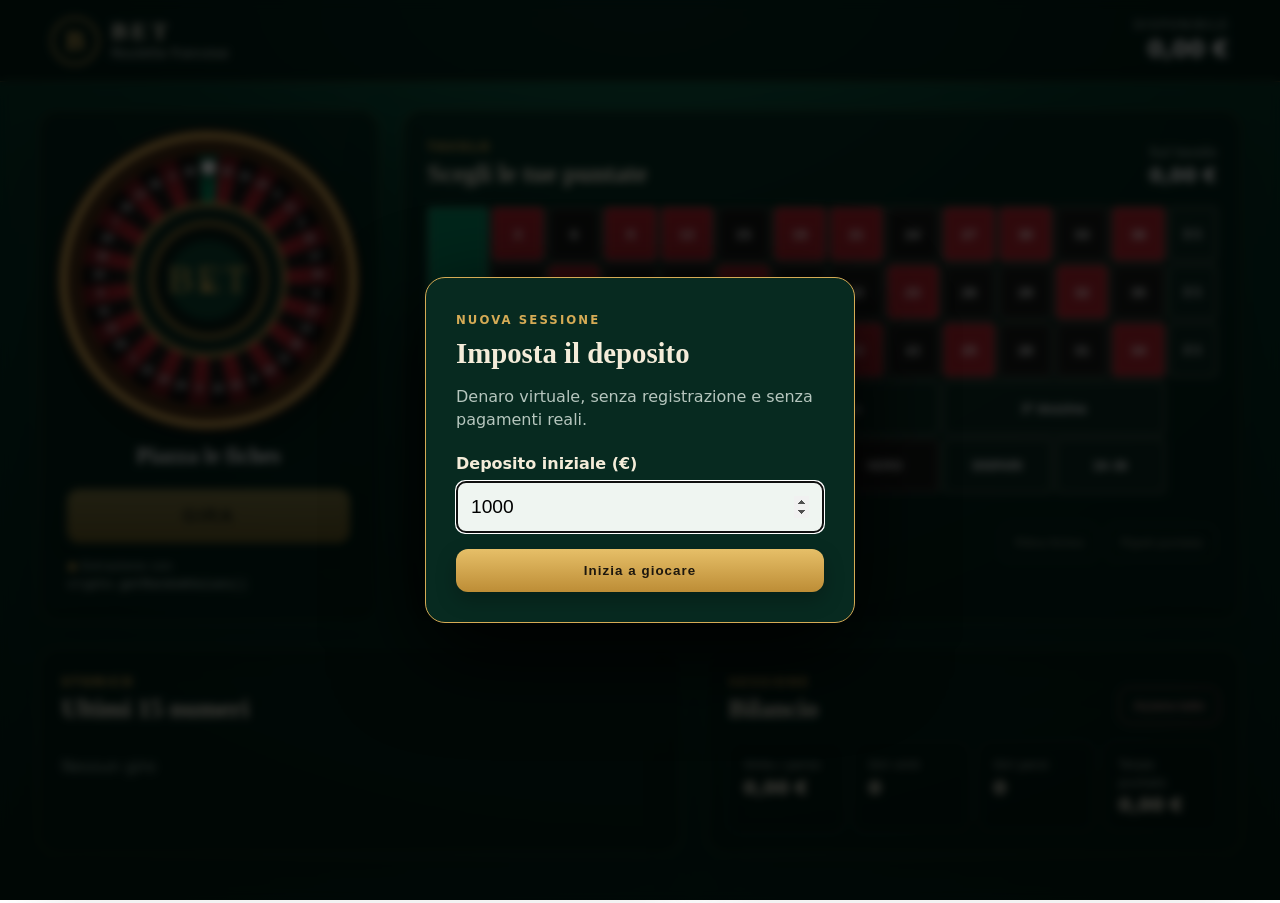
==== index.html @ 86225db4 "Load new uncached table stylesheet" ====
<!doctype html>
<html lang="it">
<head>
  <meta charset="utf-8">
  <meta http-equiv="Cache-Control" content="no-cache, no-store, must-revalidate">
  <meta http-equiv="Pragma" content="no-cache">
  <meta http-equiv="Expires" content="0">
  <meta name="viewport" content="width=device-width,initial-scale=1">
  <meta name="description" content="BET — simulatore gratuito di roulette francese con generatore casuale crittograficamente sicuro.">
  <title>BET — Roulette francese</title>
  <link rel="stylesheet" href="bet-v5.css">
</head>
<body>
  <header class="topbar">
    <div class="brand"><span class="brand-mark">B</span><div><strong>BET</strong><small>Roulette francese</small></div></div>
    <div class="balance-card"><span>Disponibile</span><strong id="balance">€ 0,00</strong></div>
  </header>

  <main>
    <section class="game-grid">
      <div class="wheel-panel panel">
        <div class="wheel-wrap">
          <div class="wheel" id="wheel" aria-label="Ruota della roulette">
            <div class="wheel-numbers" id="wheelNumbers" aria-hidden="true"></div>
            <div class="wheel-label" id="wheelLabel"><span>BET</span><strong>•</strong></div>
            <div class="ball-track" id="ballTrack"><div class="ball" id="ball"></div></div>
          </div>
        </div>
        <div class="result" id="result" aria-live="polite">Piazza le fiches</div>
        <button class="spin primary" id="spin">GIRA</button>
        <p class="rng-note"><span class="lock">◆</span> Estrazione con <code>crypto.getRandomValues()</code></p>
      </div>

      <div class="table-panel panel">
        <div class="section-head"><div><span class="eyebrow">TAVOLO</span><h1>Scegli le tue puntate</h1></div><div class="current-bet">Sul tavolo <strong id="totalBet">€ 0,00</strong></div></div>
        <div class="roulette-table" id="table" aria-label="Tavolo delle puntate"></div>
        <div class="chip-rack" aria-label="Selezione fiches">
          <span class="rack-label">Fiches</span>
          <button class="chip chip-2 selected" draggable="true" data-value="2" aria-label="Fiche da 2 euro">2</button>
          <button class="chip chip-5" draggable="true" data-value="5" aria-label="Fiche da 5 euro">5</button>
          <button class="chip chip-10" draggable="true" data-value="10" aria-label="Fiche da 10 euro">10</button>
          <button class="chip chip-50" draggable="true" data-value="50" aria-label="Fiche da 50 euro">50</button>
          <div class="table-actions">
            <button id="clearBet">Ritira fiches</button>
            <button id="repeatBet">Ripeti puntata</button>
          </div>
        </div>
      </div>
    </section>

    <section class="lower-grid">
      <div class="panel history-panel"><div class="section-head"><div><span class="eyebrow">STORICO</span><h2>Ultimi 15 numeri</h2></div></div><div class="history" id="history"><span class="empty">Nessun giro</span></div></div>
      <div class="panel stats-panel">
        <div class="section-head"><div><span class="eyebrow">SESSIONE</span><h2>Bilancio</h2></div><button class="danger" id="reset">Azzera tutto</button></div>
        <div class="stats">
          <div><span>Vinto / perso</span><strong id="profit">€ 0,00</strong></div>
          <div><span>Giri vinti</span><strong id="wins">0</strong></div>
          <div><span>Giri persi</span><strong id="losses">0</strong></div>
          <div><span>Totale puntato</span><strong id="wagered">€ 0,00</strong></div>
        </div>
      </div>
    </section>
  </main>

  <dialog id="depositDialog">
    <form method="dialog" id="depositForm">
      <span class="eyebrow">NUOVA SESSIONE</span><h2>Imposta il deposito</h2>
      <p>Denaro virtuale, senza registrazione e senza pagamenti reali.</p>
      <label for="deposit">Deposito iniziale (€)</label>
      <input id="deposit" type="number" min="2" max="10000000" step="1" value="1000" required autofocus>
      <button class="primary" value="confirm">Inizia a giocare</button>
    </form>
  </dialog>

  <script src="app.js"></script>
</body>
</html>
---- bet-v5.css ----
:root{--felt:#063b2c;--felt2:#07513b;--gold:#d5ab55;--cream:#f4ecd9;--ink:#141713;--red:#a9232d;--black:#171a18;--line:rgba(244,236,217,.48);--panel:rgba(2,24,18,.58)}
*{box-sizing:border-box}body{margin:0;min-height:100vh;color:var(--cream);font:16px/1.4 Inter,ui-sans-serif,system-ui,-apple-system,"Segoe UI",sans-serif;background:radial-gradient(circle at 50% -20%,#147153 0,var(--felt) 40%,#021b14 100%);background-attachment:fixed}.topbar{min-height:82px;padding:14px clamp(18px,4vw,60px);display:flex;justify-content:space-between;align-items:center;border-bottom:1px solid rgba(213,171,85,.35);background:rgba(1,18,13,.7);backdrop-filter:blur(10px)}.brand{display:flex;gap:12px;align-items:center}.brand-mark{width:48px;height:48px;display:grid;place-items:center;border:2px solid var(--gold);border-radius:50%;font:700 28px Georgia,serif;color:var(--gold)}.brand strong{display:block;font:700 24px Georgia,serif;letter-spacing:.18em}.brand small{color:#bfcaC2;display:block}.balance-card{text-align:right}.balance-card span{display:block;color:#a8bdb4;font-size:.78rem;text-transform:uppercase;letter-spacing:.12em}.balance-card strong{font-size:1.45rem;color:#fff}main{max-width:1500px;margin:auto;padding:28px clamp(14px,3vw,40px) 50px}.panel{border:1px solid rgba(213,171,85,.28);border-radius:20px;background:var(--panel);box-shadow:0 22px 60px rgba(0,0,0,.25);backdrop-filter:blur(6px)}.game-grid{display:grid;grid-template-columns:minmax(290px,.75fr) minmax(640px,1.85fr);gap:24px}.wheel-panel{padding:28px;display:flex;flex-direction:column;align-items:center}.wheel-wrap{width:min(100%,390px);aspect-ratio:1;display:grid;place-items:center}.wheel{position:relative;width:100%;height:100%;border-radius:50%;border:15px solid #422b15;background:conic-gradient(from -4.86deg,#008b5d 0 9.72deg,#a9232d 9.72deg 19.44deg,#171a18 19.44deg 29.16deg,#a9232d 29.16deg 38.88deg,#171a18 38.88deg 48.6deg,#a9232d 48.6deg 58.32deg,#171a18 58.32deg 68.04deg,#a9232d 68.04deg 77.76deg,#171a18 77.76deg 87.48deg,#a9232d 87.48deg 97.2deg,#171a18 97.2deg 106.92deg,#a9232d 106.92deg 116.64deg,#171a18 116.64deg 126.36deg,#a9232d 126.36deg 136.08deg,#171a18 136.08deg 145.8deg,#a9232d 145.8deg 155.52deg,#171a18 155.52deg 165.24deg,#a9232d 165.24deg 174.96deg,#171a18 174.96deg 184.68deg,#a9232d 184.68deg 194.4deg,#171a18 194.4deg 204.12deg,#a9232d 204.12deg 213.84deg,#171a18 213.84deg 223.56deg,#a9232d 223.56deg 233.28deg,#171a18 233.28deg 243deg,#a9232d 243deg 252.72deg,#171a18 252.72deg 262.44deg,#a9232d 262.44deg 272.16deg,#171a18 272.16deg 281.88deg,#a9232d 281.88deg 291.6deg,#171a18 291.6deg 301.32deg,#a9232d 301.32deg 311.04deg,#171a18 311.04deg 320.76deg,#a9232d 320.76deg 330.48deg,#171a18 330.48deg 340.2deg,#a9232d 340.2deg 349.92deg,#171a18 349.92deg 360deg);box-shadow:0 0 0 7px var(--gold),0 0 0 12px #20180f,inset 0 0 45px #000,0 25px 35px rgba(0,0,0,.42);transition:transform 4s cubic-bezier(.1,.65,.1,1)}.wheel:after{content:"";position:absolute;inset:19%;border:5px double var(--gold);border-radius:50%;background:radial-gradient(circle,#0b412f 0 38%,#071c15 39% 52%,#a98039 53% 56%,#09291f 57%)}.wheel-label{position:absolute;z-index:2;inset:34%;display:grid;place-items:center;border-radius:50%;color:var(--gold);font-family:Georgia,serif}.wheel-label span{font-size:clamp(20px,3vw,38px);letter-spacing:.1em}.wheel-label strong{position:absolute;bottom:17%;font-size:28px}.ball{position:absolute;z-index:4;width:15px;height:15px;border-radius:50%;background:#fff;box-shadow:0 2px 6px #000;left:calc(50% - 7px);top:3%;transform-origin:7px calc(47% * 6.2)}.wheel.spinning .ball{animation:ballSpin 4s cubic-bezier(.1,.6,.15,1)}@keyframes ballSpin{to{transform:rotate(-1900deg)}}.result{margin:22px 0 14px;min-height:32px;font:700 1.4rem Georgia,serif;color:#fff}.primary,.spin{border:0;background:linear-gradient(#e6bf68,#bd8d36);color:#1d170e;font-weight:900;letter-spacing:.08em;border-radius:12px;box-shadow:0 8px 20px rgba(0,0,0,.25);cursor:pointer}.spin{width:min(100%,300px);padding:16px;font-size:1.15rem}.primary:hover,.spin:hover{filter:brightness(1.08)}button:disabled{opacity:.5;cursor:not-allowed}.rng-note{font-size:.78rem;color:#9cb1a7;margin:14px 0 0}.rng-note code{color:#c8d8cf}.lock{color:var(--gold)}.table-panel{padding:24px;min-width:0}.section-head{display:flex;justify-content:space-between;gap:14px;align-items:end;margin-bottom:18px}.eyebrow{color:var(--gold);font-size:.73rem;font-weight:800;letter-spacing:.18em}.section-head h1,.section-head h2{font:700 clamp(1.25rem,2vw,1.65rem) Georgia,serif;margin:2px 0 0}.current-bet{text-align:right;color:#adc0b7;font-size:.85rem}.current-bet strong{display:block;color:#fff;font-size:1.2rem}.roulette-table{display:grid;grid-template-columns:60px repeat(12,minmax(42px,1fr)) 48px;grid-template-rows:repeat(5,54px);gap:4px;overflow-x:auto;padding-bottom:5px}.bet-cell{position:relative;display:grid;place-items:center;min-width:42px;border:1px solid var(--line);border-radius:4px;color:white;font-weight:800;cursor:pointer;user-select:none;transition:.12s}.bet-cell:hover,.bet-cell.dragover{outline:2px solid var(--gold);outline-offset:1px;transform:translateY(-1px)}.bet-cell.red{background:var(--red)}.bet-cell.black{background:var(--black)}.bet-cell.green{background:#07845e}.zero{grid-column:1;grid-row:1/4}.n1{grid-row:3}.n2{grid-row:2}.n3{grid-row:1}.dozen{grid-row:4;background:rgba(255,255,255,.04)}.outside{grid-row:5;background:rgba(255,255,255,.04);font-size:.78rem}.cell-chip{position:absolute;right:-4px;top:-7px;z-index:3;width:27px;height:27px;display:grid;place-items:center;border-radius:50%;background:#efe3c4;color:#171713;border:2px dashed #624c22;font-size:.67rem;box-shadow:0 2px 5px #000}.chip-rack{margin-top:18px;display:flex;align-items:center;gap:10px;flex-wrap:wrap}.rack-label{color:#a9bdb3;margin-right:4px}.chip{width:52px;height:52px;border-radius:50%;border:4px dashed rgba(0,0,0,.55);font-weight:900;font-size:1rem;cursor:grab;box-shadow:0 4px 9px #0006}.chip.selected{outline:3px solid var(--gold);outline-offset:3px;transform:translateY(-4px)}.chip-2{background:#f0e7d1}.chip-5{background:#70b2e4}.chip-10{background:#e7686e}.chip-50{background:#171a18;color:#fff}.table-actions{display:flex;gap:8px;margin-left:auto}.table-actions button,.danger{padding:10px 13px;border:1px solid rgba(244,236,217,.25);border-radius:9px;background:transparent;color:var(--cream);cursor:pointer}.table-actions button:hover{background:rgba(255,255,255,.08)}.lower-grid{display:grid;grid-template-columns:1.2fr 1fr;gap:24px;margin-top:24px}.history-panel,.stats-panel{padding:22px}.history{min-height:50px;display:flex;gap:9px;align-items:center;overflow-x:auto}.history-num{flex:0 0 42px;height:42px;border-radius:50%;display:grid;place-items:center;font-weight:900;border:2px solid rgba(255,255,255,.55)}.history-num.red{background:var(--red)}.history-num.black{background:var(--black)}.history-num.green{background:#07845e}.empty{color:#8da59a}.stats{display:grid;grid-template-columns:repeat(4,1fr);gap:10px}.stats div{padding:14px;border:1px solid rgba(255,255,255,.1);border-radius:12px;background:rgba(0,0,0,.12)}.stats span{display:block;color:#9eb2a8;font-size:.76rem}.stats strong{font-size:1.15rem}.danger{color:#ffb4b4;border-color:#9b4b4b}dialog{border:1px solid var(--gold);border-radius:20px;background:#072a20;color:var(--cream);max-width:430px;box-shadow:0 30px 90px #000;padding:0}dialog::backdrop{background:rgba(0,0,0,.72);backdrop-filter:blur(4px)}dialog form{padding:30px}dialog h2{font:700 1.8rem Georgia,serif;margin:7px 0}dialog p{color:#b6c6be}dialog label{display:block;margin:22px 0 6px;font-weight:700}dialog input{width:100%;padding:14px;border-radius:9px;border:1px solid #668276;background:#eff5f1;font-size:1.2rem}dialog button{width:100%;padding:14px;margin-top:16px}.positive{color:#75e6ad!important}.negative{color:#ff9292!important}
@media(max-width:1050px){.game-grid{grid-template-columns:1fr}.wheel-panel{display:grid;grid-template-columns:minmax(240px,360px) 1fr;column-gap:28px}.wheel-wrap{grid-row:1/5}.roulette-table{grid-template-columns:55px repeat(12,minmax(48px,1fr)) 48px}.lower-grid{grid-template-columns:1fr}.stats-panel{order:-1}}@media(max-width:700px){main{padding:15px 10px 30px}.topbar{min-height:68px}.brand small{display:none}.balance-card strong{font-size:1.2rem}.game-grid,.lower-grid{gap:14px}.wheel-panel{display:flex;padding:20px}.wheel-wrap{max-width:290px}.table-panel{padding:16px}.roulette-table{grid-template-columns:48px repeat(12,44px) 44px;grid-template-rows:repeat(5,48px)}.chip-rack{justify-content:center}.rack-label{width:100%;text-align:center}.table-actions{width:100%;margin:8px 0 0}.table-actions button{flex:1}.stats{grid-template-columns:1fr 1fr}.section-head{align-items:center}.current-bet{min-width:95px}}

/* Ruota numerata e puntate interne */
.wheel-numbers{position:absolute;inset:0;z-index:3;pointer-events:none}.wheel-number{position:absolute;width:20px;height:20px;display:grid;place-items:center;transform:translate(-50%,-50%);font:800 10px/1 Arial,sans-serif;color:#fff;text-shadow:0 1px 2px #000}.wheel-number.green{color:#fff}.ball-track{position:absolute;inset:0;z-index:6;border-radius:50%;transition:transform 4s cubic-bezier(.12,.7,.08,1);pointer-events:none}.ball-track .ball{left:calc(50% - 7px);top:2.5%;transform:none;transform-origin:center}.wheel.spinning .ball{animation:none}.wheel-label{z-index:4}.roulette-table{position:relative}

/* Le aree per le puntate combinate sono invisibili, come su un tavolo reale. */
.inside-marker{width:24px!important;height:24px!important;min-width:24px!important;min-height:24px!important;border:0!important;background:transparent!important;box-shadow:none!important;outline:0!important}
.inside-marker:hover,.inside-marker.dragover{border:0!important;background:transparent!important;box-shadow:none!important;outline:0!important}
.inside-marker.h-split,.inside-marker.corner,.inside-marker.sixline{justify-self:end}.inside-marker.v-split,.inside-marker.corner{align-self:end}.inside-marker.street,.inside-marker.sixline{align-self:start}
.inside-marker.h-split{transform:translateX(50%)}.inside-marker.v-split{transform:translateY(50%)}.inside-marker.corner{transform:translate(50%,50%)}.inside-marker.street{transform:translateY(-50%)}.inside-marker.sixline{transform:translate(50%,-50%)}
.inside-marker.h-split:hover{transform:translateX(50%)}.inside-marker.v-split:hover{transform:translateY(50%)}.inside-marker.corner:hover{transform:translate(50%,50%)}.inside-marker.street:hover{transform:translateY(-50%)}.inside-marker.sixline:hover{transform:translate(50%,-50%)}
.inside-marker .cell-chip{left:50%;top:50%;right:auto;transform:translate(-50%,-50%)}
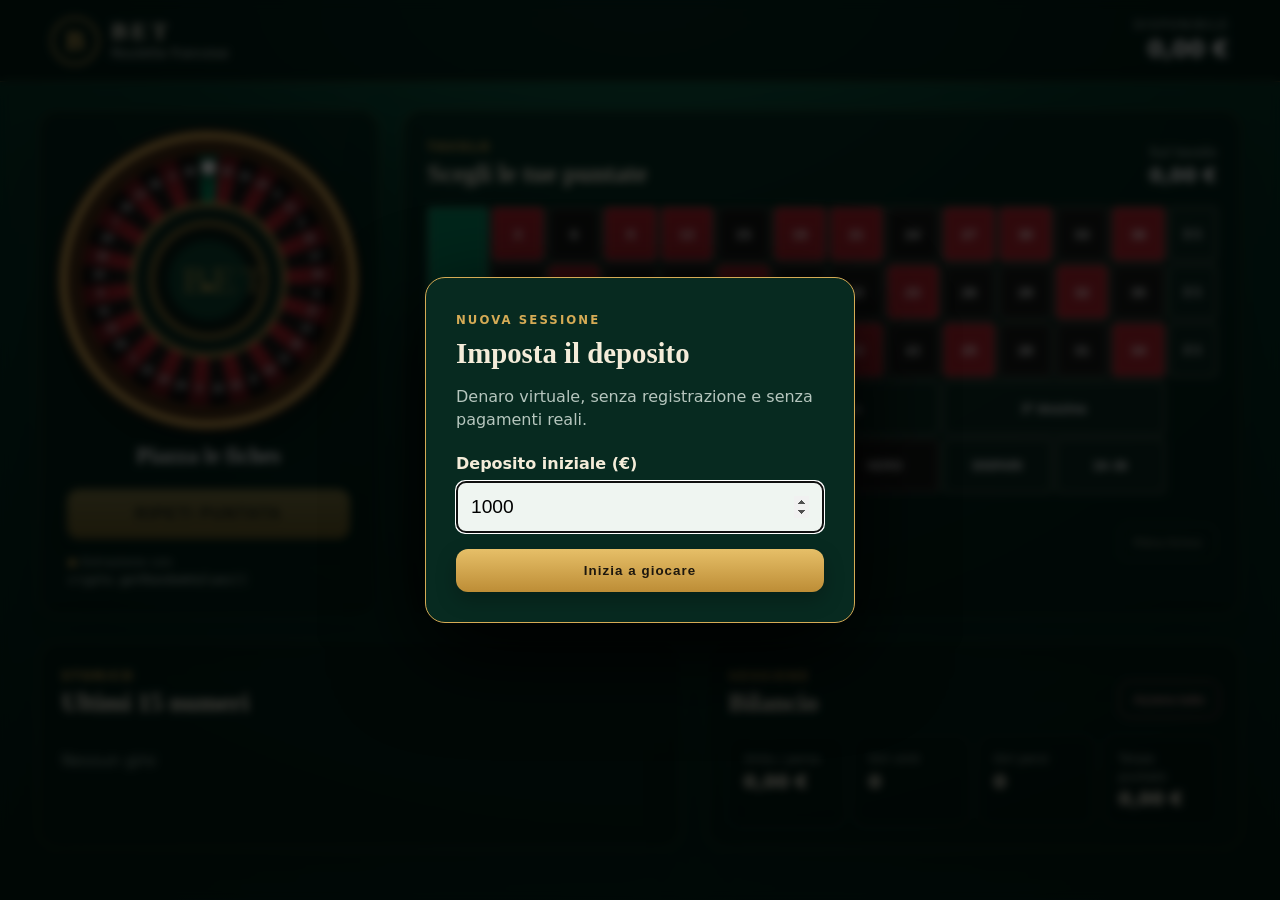
==== commit bc95faa1: "Use BET as spin control and promote repeat bet" ====
--- a/index.html
+++ b/index.html
@@ -8,7 +8,7 @@
   <meta name="viewport" content="width=device-width,initial-scale=1">
   <meta name="description" content="BET — simulatore gratuito di roulette francese con generatore casuale crittograficamente sicuro.">
   <title>BET — Roulette francese</title>
-  <link rel="stylesheet" href="bet-v5.css">
+  <link rel="stylesheet" href="bet-v6.css">
 </head>
 <body>
   <header class="topbar">
@@ -22,12 +22,12 @@
         <div class="wheel-wrap">
           <div class="wheel" id="wheel" aria-label="Ruota della roulette">
             <div class="wheel-numbers" id="wheelNumbers" aria-hidden="true"></div>
-            <div class="wheel-label" id="wheelLabel"><span>BET</span><strong>•</strong></div>
+            <div class="wheel-label" id="wheelLabel"><button id="spin" class="wheel-spin" aria-label="Fai girare la roulette">BET</button><strong>•</strong></div>
             <div class="ball-track" id="ballTrack"><div class="ball" id="ball"></div></div>
           </div>
         </div>
         <div class="result" id="result" aria-live="polite">Piazza le fiches</div>
-        <button class="spin primary" id="spin">GIRA</button>
+        <button class="primary rebet-main" id="repeatBet">RIPETI PUNTATA</button>
         <p class="rng-note"><span class="lock">◆</span> Estrazione con <code>crypto.getRandomValues()</code></p>
       </div>
 
@@ -42,7 +42,6 @@
           <button class="chip chip-50" draggable="true" data-value="50" aria-label="Fiche da 50 euro">50</button>
           <div class="table-actions">
             <button id="clearBet">Ritira fiches</button>
-            <button id="repeatBet">Ripeti puntata</button>
           </div>
         </div>
       </div>
--- a/bet-v6.css
+++ b/bet-v6.css
@@ -0,0 +1,19 @@
+:root{--felt:#063b2c;--felt2:#07513b;--gold:#d5ab55;--cream:#f4ecd9;--ink:#141713;--red:#a9232d;--black:#171a18;--line:rgba(244,236,217,.48);--panel:rgba(2,24,18,.58)}
+*{box-sizing:border-box}body{margin:0;min-height:100vh;color:var(--cream);font:16px/1.4 Inter,ui-sans-serif,system-ui,-apple-system,"Segoe UI",sans-serif;background:radial-gradient(circle at 50% -20%,#147153 0,var(--felt) 40%,#021b14 100%);background-attachment:fixed}.topbar{min-height:82px;padding:14px clamp(18px,4vw,60px);display:flex;justify-content:space-between;align-items:center;border-bottom:1px solid rgba(213,171,85,.35);background:rgba(1,18,13,.7);backdrop-filter:blur(10px)}.brand{display:flex;gap:12px;align-items:center}.brand-mark{width:48px;height:48px;display:grid;place-items:center;border:2px solid var(--gold);border-radius:50%;font:700 28px Georgia,serif;color:var(--gold)}.brand strong{display:block;font:700 24px Georgia,serif;letter-spacing:.18em}.brand small{color:#bfcaC2;display:block}.balance-card{text-align:right}.balance-card span{display:block;color:#a8bdb4;font-size:.78rem;text-transform:uppercase;letter-spacing:.12em}.balance-card strong{font-size:1.45rem;color:#fff}main{max-width:1500px;margin:auto;padding:28px clamp(14px,3vw,40px) 50px}.panel{border:1px solid rgba(213,171,85,.28);border-radius:20px;background:var(--panel);box-shadow:0 22px 60px rgba(0,0,0,.25);backdrop-filter:blur(6px)}.game-grid{display:grid;grid-template-columns:minmax(290px,.75fr) minmax(640px,1.85fr);gap:24px}.wheel-panel{padding:28px;display:flex;flex-direction:column;align-items:center}.wheel-wrap{width:min(100%,390px);aspect-ratio:1;display:grid;place-items:center}.wheel{position:relative;width:100%;height:100%;border-radius:50%;border:15px solid #422b15;background:conic-gradient(from -4.86deg,#008b5d 0 9.72deg,#a9232d 9.72deg 19.44deg,#171a18 19.44deg 29.16deg,#a9232d 29.16deg 38.88deg,#171a18 38.88deg 48.6deg,#a9232d 48.6deg 58.32deg,#171a18 58.32deg 68.04deg,#a9232d 68.04deg 77.76deg,#171a18 77.76deg 87.48deg,#a9232d 87.48deg 97.2deg,#171a18 97.2deg 106.92deg,#a9232d 106.92deg 116.64deg,#171a18 116.64deg 126.36deg,#a9232d 126.36deg 136.08deg,#171a18 136.08deg 145.8deg,#a9232d 145.8deg 155.52deg,#171a18 155.52deg 165.24deg,#a9232d 165.24deg 174.96deg,#171a18 174.96deg 184.68deg,#a9232d 184.68deg 194.4deg,#171a18 194.4deg 204.12deg,#a9232d 204.12deg 213.84deg,#171a18 213.84deg 223.56deg,#a9232d 223.56deg 233.28deg,#171a18 233.28deg 243deg,#a9232d 243deg 252.72deg,#171a18 252.72deg 262.44deg,#a9232d 262.44deg 272.16deg,#171a18 272.16deg 281.88deg,#a9232d 281.88deg 291.6deg,#171a18 291.6deg 301.32deg,#a9232d 301.32deg 311.04deg,#171a18 311.04deg 320.76deg,#a9232d 320.76deg 330.48deg,#171a18 330.48deg 340.2deg,#a9232d 340.2deg 349.92deg,#171a18 349.92deg 360deg);box-shadow:0 0 0 7px var(--gold),0 0 0 12px #20180f,inset 0 0 45px #000,0 25px 35px rgba(0,0,0,.42);transition:transform 4s cubic-bezier(.1,.65,.1,1)}.wheel:after{content:"";position:absolute;inset:19%;border:5px double var(--gold);border-radius:50%;background:radial-gradient(circle,#0b412f 0 38%,#071c15 39% 52%,#a98039 53% 56%,#09291f 57%)}.wheel-label{position:absolute;z-index:2;inset:34%;display:grid;place-items:center;border-radius:50%;color:var(--gold);font-family:Georgia,serif}.wheel-label span{font-size:clamp(20px,3vw,38px);letter-spacing:.1em}.wheel-label strong{position:absolute;bottom:17%;font-size:28px}.ball{position:absolute;z-index:4;width:15px;height:15px;border-radius:50%;background:#fff;box-shadow:0 2px 6px #000;left:calc(50% - 7px);top:3%;transform-origin:7px calc(47% * 6.2)}.wheel.spinning .ball{animation:ballSpin 4s cubic-bezier(.1,.6,.15,1)}@keyframes ballSpin{to{transform:rotate(-1900deg)}}.result{margin:22px 0 14px;min-height:32px;font:700 1.4rem Georgia,serif;color:#fff}.primary,.spin{border:0;background:linear-gradient(#e6bf68,#bd8d36);color:#1d170e;font-weight:900;letter-spacing:.08em;border-radius:12px;box-shadow:0 8px 20px rgba(0,0,0,.25);cursor:pointer}.spin{width:min(100%,300px);padding:16px;font-size:1.15rem}.primary:hover,.spin:hover{filter:brightness(1.08)}button:disabled{opacity:.5;cursor:not-allowed}.rng-note{font-size:.78rem;color:#9cb1a7;margin:14px 0 0}.rng-note code{color:#c8d8cf}.lock{color:var(--gold)}.table-panel{padding:24px;min-width:0}.section-head{display:flex;justify-content:space-between;gap:14px;align-items:end;margin-bottom:18px}.eyebrow{color:var(--gold);font-size:.73rem;font-weight:800;letter-spacing:.18em}.section-head h1,.section-head h2{font:700 clamp(1.25rem,2vw,1.65rem) Georgia,serif;margin:2px 0 0}.current-bet{text-align:right;color:#adc0b7;font-size:.85rem}.current-bet strong{display:block;color:#fff;font-size:1.2rem}.roulette-table{display:grid;grid-template-columns:60px repeat(12,minmax(42px,1fr)) 48px;grid-template-rows:repeat(5,54px);gap:4px;overflow-x:auto;padding-bottom:5px}.bet-cell{position:relative;display:grid;place-items:center;min-width:42px;border:1px solid var(--line);border-radius:4px;color:white;font-weight:800;cursor:pointer;user-select:none;transition:.12s}.bet-cell:hover,.bet-cell.dragover{outline:2px solid var(--gold);outline-offset:1px;transform:translateY(-1px)}.bet-cell.red{background:var(--red)}.bet-cell.black{background:var(--black)}.bet-cell.green{background:#07845e}.zero{grid-column:1;grid-row:1/4}.n1{grid-row:3}.n2{grid-row:2}.n3{grid-row:1}.dozen{grid-row:4;background:rgba(255,255,255,.04)}.outside{grid-row:5;background:rgba(255,255,255,.04);font-size:.78rem}.cell-chip{position:absolute;right:-4px;top:-7px;z-index:3;width:27px;height:27px;display:grid;place-items:center;border-radius:50%;background:#efe3c4;color:#171713;border:2px dashed #624c22;font-size:.67rem;box-shadow:0 2px 5px #000}.chip-rack{margin-top:18px;display:flex;align-items:center;gap:10px;flex-wrap:wrap}.rack-label{color:#a9bdb3;margin-right:4px}.chip{width:52px;height:52px;border-radius:50%;border:4px dashed rgba(0,0,0,.55);font-weight:900;font-size:1rem;cursor:grab;box-shadow:0 4px 9px #0006}.chip.selected{outline:3px solid var(--gold);outline-offset:3px;transform:translateY(-4px)}.chip-2{background:#f0e7d1}.chip-5{background:#70b2e4}.chip-10{background:#e7686e}.chip-50{background:#171a18;color:#fff}.table-actions{display:flex;gap:8px;margin-left:auto}.table-actions button,.danger{padding:10px 13px;border:1px solid rgba(244,236,217,.25);border-radius:9px;background:transparent;color:var(--cream);cursor:pointer}.table-actions button:hover{background:rgba(255,255,255,.08)}.lower-grid{display:grid;grid-template-columns:1.2fr 1fr;gap:24px;margin-top:24px}.history-panel,.stats-panel{padding:22px}.history{min-height:50px;display:flex;gap:9px;align-items:center;overflow-x:auto}.history-num{flex:0 0 42px;height:42px;border-radius:50%;display:grid;place-items:center;font-weight:900;border:2px solid rgba(255,255,255,.55)}.history-num.red{background:var(--red)}.history-num.black{background:var(--black)}.history-num.green{background:#07845e}.empty{color:#8da59a}.stats{display:grid;grid-template-columns:repeat(4,1fr);gap:10px}.stats div{padding:14px;border:1px solid rgba(255,255,255,.1);border-radius:12px;background:rgba(0,0,0,.12)}.stats span{display:block;color:#9eb2a8;font-size:.76rem}.stats strong{font-size:1.15rem}.danger{color:#ffb4b4;border-color:#9b4b4b}dialog{border:1px solid var(--gold);border-radius:20px;background:#072a20;color:var(--cream);max-width:430px;box-shadow:0 30px 90px #000;padding:0}dialog::backdrop{background:rgba(0,0,0,.72);backdrop-filter:blur(4px)}dialog form{padding:30px}dialog h2{font:700 1.8rem Georgia,serif;margin:7px 0}dialog p{color:#b6c6be}dialog label{display:block;margin:22px 0 6px;font-weight:700}dialog input{width:100%;padding:14px;border-radius:9px;border:1px solid #668276;background:#eff5f1;font-size:1.2rem}dialog button{width:100%;padding:14px;margin-top:16px}.positive{color:#75e6ad!important}.negative{color:#ff9292!important}
+@media(max-width:1050px){.game-grid{grid-template-columns:1fr}.wheel-panel{display:grid;grid-template-columns:minmax(240px,360px) 1fr;column-gap:28px}.wheel-wrap{grid-row:1/5}.roulette-table{grid-template-columns:55px repeat(12,minmax(48px,1fr)) 48px}.lower-grid{grid-template-columns:1fr}.stats-panel{order:-1}}@media(max-width:700px){main{padding:15px 10px 30px}.topbar{min-height:68px}.brand small{display:none}.balance-card strong{font-size:1.2rem}.game-grid,.lower-grid{gap:14px}.wheel-panel{display:flex;padding:20px}.wheel-wrap{max-width:290px}.table-panel{padding:16px}.roulette-table{grid-template-columns:48px repeat(12,44px) 44px;grid-template-rows:repeat(5,48px)}.chip-rack{justify-content:center}.rack-label{width:100%;text-align:center}.table-actions{width:100%;margin:8px 0 0}.table-actions button{flex:1}.stats{grid-template-columns:1fr 1fr}.section-head{align-items:center}.current-bet{min-width:95px}}
+
+/* Ruota numerata e puntate interne */
+.wheel-numbers{position:absolute;inset:0;z-index:3;pointer-events:none}.wheel-number{position:absolute;width:20px;height:20px;display:grid;place-items:center;transform:translate(-50%,-50%);font:800 10px/1 Arial,sans-serif;color:#fff;text-shadow:0 1px 2px #000}.wheel-number.green{color:#fff}.ball-track{position:absolute;inset:0;z-index:6;border-radius:50%;transition:transform 4s cubic-bezier(.12,.7,.08,1);pointer-events:none}.ball-track .ball{left:calc(50% - 7px);top:2.5%;transform:none;transform-origin:center}.wheel.spinning .ball{animation:none}.wheel-label{z-index:4}.roulette-table{position:relative}
+
+/* Le aree per le puntate combinate sono invisibili, come su un tavolo reale. */
+.inside-marker{width:24px!important;height:24px!important;min-width:24px!important;min-height:24px!important;border:0!important;background:transparent!important;box-shadow:none!important;outline:0!important}
+.inside-marker:hover,.inside-marker.dragover{border:0!important;background:transparent!important;box-shadow:none!important;outline:0!important}
+.inside-marker.h-split,.inside-marker.corner,.inside-marker.sixline{justify-self:end}.inside-marker.v-split,.inside-marker.corner{align-self:end}.inside-marker.street,.inside-marker.sixline{align-self:start}
+.inside-marker.h-split{transform:translateX(50%)}.inside-marker.v-split{transform:translateY(50%)}.inside-marker.corner{transform:translate(50%,50%)}.inside-marker.street{transform:translateY(-50%)}.inside-marker.sixline{transform:translate(50%,-50%)}
+.inside-marker.h-split:hover{transform:translateX(50%)}.inside-marker.v-split:hover{transform:translateY(50%)}.inside-marker.corner:hover{transform:translate(50%,50%)}.inside-marker.street:hover{transform:translateY(-50%)}.inside-marker.sixline:hover{transform:translate(50%,-50%)}
+.inside-marker .cell-chip{left:50%;top:50%;right:auto;transform:translate(-50%,-50%)}
+
+/* Posizione reale delle fiches e comandi della ruota */
+.bet-cell:not(.inside-marker) .cell-chip{left:50%;top:50%;right:auto;transform:translate(-50%,-50%)}
+.wheel-spin{position:relative;z-index:2;border:0;background:transparent;color:var(--gold);font:700 clamp(20px,3vw,38px) Georgia,serif;letter-spacing:.1em;cursor:pointer;padding:14px;border-radius:50%}.wheel-spin:hover{color:#ffe7a8;text-shadow:0 0 14px rgba(213,171,85,.75)}.wheel-spin:focus-visible{outline:2px solid #fff;outline-offset:4px}.wheel-spin:disabled{opacity:.45}
+.rebet-main{width:min(100%,300px);padding:16px;font-size:1rem;cursor:pointer}
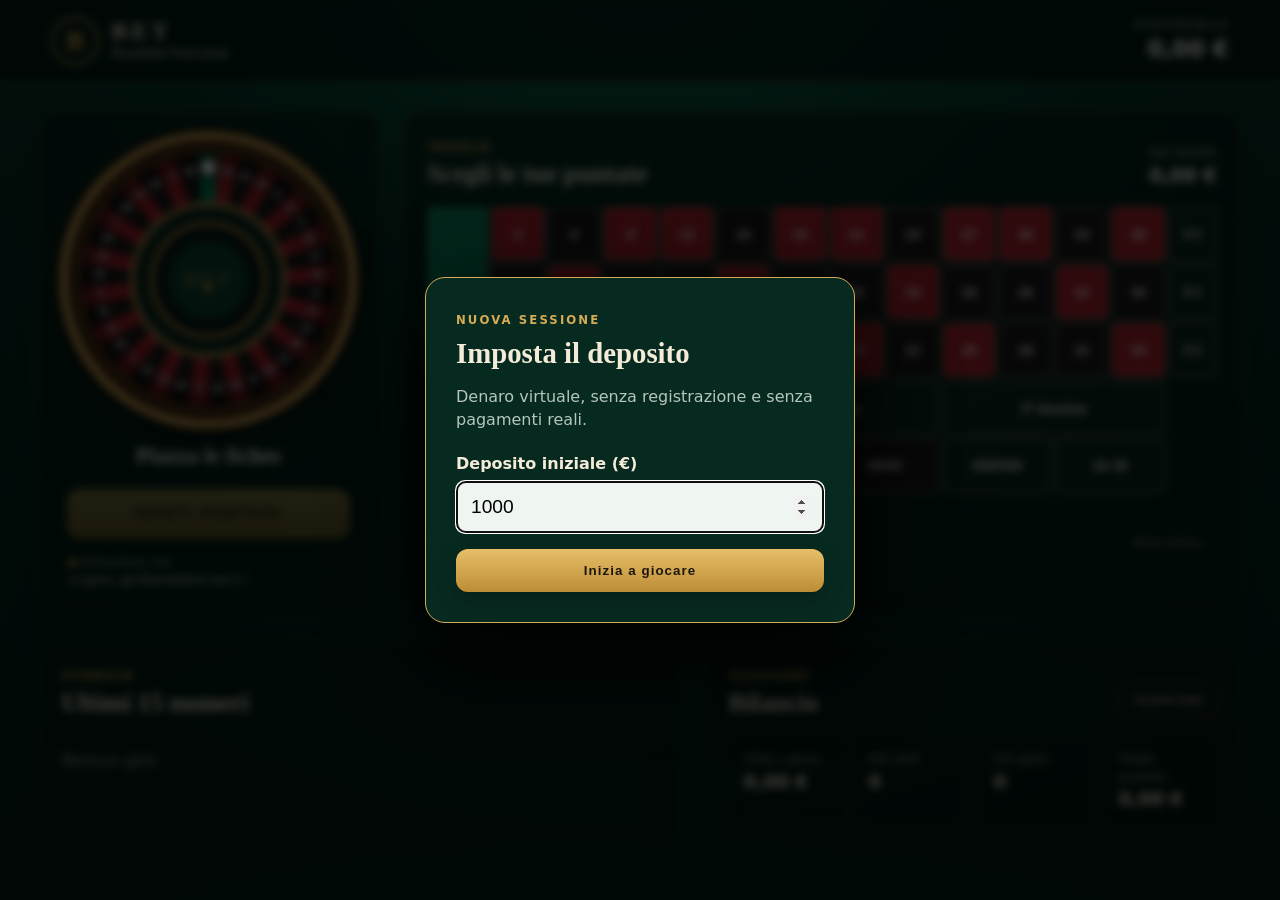
==== commit 3843bf0c: "Load centered betting layout version 7" ====
--- a/index.html
+++ b/index.html
@@ -8,7 +8,7 @@
   <meta name="viewport" content="width=device-width,initial-scale=1">
   <meta name="description" content="BET — simulatore gratuito di roulette francese con generatore casuale crittograficamente sicuro.">
   <title>BET — Roulette francese</title>
-  <link rel="stylesheet" href="bet-v6.css">
+  <link rel="stylesheet" href="bet-v7.css">
 </head>
 <body>
   <header class="topbar">
--- a/bet-v7.css
+++ b/bet-v7.css
@@ -0,0 +1,19 @@
+:root{--felt:#063b2c;--felt2:#07513b;--gold:#d5ab55;--cream:#f4ecd9;--ink:#141713;--red:#a9232d;--black:#171a18;--line:rgba(244,236,217,.48);--panel:rgba(2,24,18,.58)}
+*{box-sizing:border-box}body{margin:0;min-height:100vh;color:var(--cream);font:16px/1.4 Inter,ui-sans-serif,system-ui,-apple-system,"Segoe UI",sans-serif;background:radial-gradient(circle at 50% -20%,#147153 0,var(--felt) 40%,#021b14 100%);background-attachment:fixed}.topbar{min-height:82px;padding:14px clamp(18px,4vw,60px);display:flex;justify-content:space-between;align-items:center;border-bottom:1px solid rgba(213,171,85,.35);background:rgba(1,18,13,.7);backdrop-filter:blur(10px)}.brand{display:flex;gap:12px;align-items:center}.brand-mark{width:48px;height:48px;display:grid;place-items:center;border:2px solid var(--gold);border-radius:50%;font:700 28px Georgia,serif;color:var(--gold)}.brand strong{display:block;font:700 24px Georgia,serif;letter-spacing:.18em}.brand small{color:#bfcaC2;display:block}.balance-card{text-align:right}.balance-card span{display:block;color:#a8bdb4;font-size:.78rem;text-transform:uppercase;letter-spacing:.12em}.balance-card strong{font-size:1.45rem;color:#fff}main{max-width:1500px;margin:auto;padding:28px clamp(14px,3vw,40px) 50px}.panel{border:1px solid rgba(213,171,85,.28);border-radius:20px;background:var(--panel);box-shadow:0 22px 60px rgba(0,0,0,.25);backdrop-filter:blur(6px)}.game-grid{display:grid;grid-template-columns:minmax(290px,.75fr) minmax(640px,1.85fr);gap:24px}.wheel-panel{padding:28px;display:flex;flex-direction:column;align-items:center}.wheel-wrap{width:min(100%,390px);aspect-ratio:1;display:grid;place-items:center}.wheel{position:relative;width:100%;height:100%;border-radius:50%;border:15px solid #422b15;background:conic-gradient(from -4.86deg,#008b5d 0 9.72deg,#a9232d 9.72deg 19.44deg,#171a18 19.44deg 29.16deg,#a9232d 29.16deg 38.88deg,#171a18 38.88deg 48.6deg,#a9232d 48.6deg 58.32deg,#171a18 58.32deg 68.04deg,#a9232d 68.04deg 77.76deg,#171a18 77.76deg 87.48deg,#a9232d 87.48deg 97.2deg,#171a18 97.2deg 106.92deg,#a9232d 106.92deg 116.64deg,#171a18 116.64deg 126.36deg,#a9232d 126.36deg 136.08deg,#171a18 136.08deg 145.8deg,#a9232d 145.8deg 155.52deg,#171a18 155.52deg 165.24deg,#a9232d 165.24deg 174.96deg,#171a18 174.96deg 184.68deg,#a9232d 184.68deg 194.4deg,#171a18 194.4deg 204.12deg,#a9232d 204.12deg 213.84deg,#171a18 213.84deg 223.56deg,#a9232d 223.56deg 233.28deg,#171a18 233.28deg 243deg,#a9232d 243deg 252.72deg,#171a18 252.72deg 262.44deg,#a9232d 262.44deg 272.16deg,#171a18 272.16deg 281.88deg,#a9232d 281.88deg 291.6deg,#171a18 291.6deg 301.32deg,#a9232d 301.32deg 311.04deg,#171a18 311.04deg 320.76deg,#a9232d 320.76deg 330.48deg,#171a18 330.48deg 340.2deg,#a9232d 340.2deg 349.92deg,#171a18 349.92deg 360deg);box-shadow:0 0 0 7px var(--gold),0 0 0 12px #20180f,inset 0 0 45px #000,0 25px 35px rgba(0,0,0,.42);transition:transform 4s cubic-bezier(.1,.65,.1,1)}.wheel:after{content:"";position:absolute;inset:19%;border:5px double var(--gold);border-radius:50%;background:radial-gradient(circle,#0b412f 0 38%,#071c15 39% 52%,#a98039 53% 56%,#09291f 57%)}.wheel-label{position:absolute;z-index:2;inset:34%;display:grid;place-items:center;border-radius:50%;color:var(--gold);font-family:Georgia,serif}.wheel-label span{font-size:clamp(20px,3vw,38px);letter-spacing:.1em}.wheel-label strong{position:absolute;bottom:17%;font-size:28px}.ball{position:absolute;z-index:4;width:15px;height:15px;border-radius:50%;background:#fff;box-shadow:0 2px 6px #000;left:calc(50% - 7px);top:3%;transform-origin:7px calc(47% * 6.2)}.wheel.spinning .ball{animation:ballSpin 4s cubic-bezier(.1,.6,.15,1)}@keyframes ballSpin{to{transform:rotate(-1900deg)}}.result{margin:22px 0 14px;min-height:32px;font:700 1.4rem Georgia,serif;color:#fff}.primary,.spin{border:0;background:linear-gradient(#e6bf68,#bd8d36);color:#1d170e;font-weight:900;letter-spacing:.08em;border-radius:12px;box-shadow:0 8px 20px rgba(0,0,0,.25);cursor:pointer}.spin{width:min(100%,300px);padding:16px;font-size:1.15rem}.primary:hover,.spin:hover{filter:brightness(1.08)}button:disabled{opacity:.5;cursor:not-allowed}.rng-note{font-size:.78rem;color:#9cb1a7;margin:14px 0 0}.rng-note code{color:#c8d8cf}.lock{color:var(--gold)}.table-panel{padding:24px;min-width:0}.section-head{display:flex;justify-content:space-between;gap:14px;align-items:end;margin-bottom:18px}.eyebrow{color:var(--gold);font-size:.73rem;font-weight:800;letter-spacing:.18em}.section-head h1,.section-head h2{font:700 clamp(1.25rem,2vw,1.65rem) Georgia,serif;margin:2px 0 0}.current-bet{text-align:right;color:#adc0b7;font-size:.85rem}.current-bet strong{display:block;color:#fff;font-size:1.2rem}.roulette-table{display:grid;grid-template-columns:60px repeat(12,minmax(42px,1fr)) 48px;grid-template-rows:repeat(5,54px);gap:4px;overflow-x:auto;padding-bottom:5px}.bet-cell{position:relative;display:grid;place-items:center;min-width:42px;border:1px solid var(--line);border-radius:4px;color:white;font-weight:800;cursor:pointer;user-select:none;transition:.12s}.bet-cell:hover,.bet-cell.dragover{outline:2px solid var(--gold);outline-offset:1px;transform:translateY(-1px)}.bet-cell.red{background:var(--red)}.bet-cell.black{background:var(--black)}.bet-cell.green{background:#07845e}.zero{grid-column:1;grid-row:1/4}.n1{grid-row:3}.n2{grid-row:2}.n3{grid-row:1}.dozen{grid-row:4;background:rgba(255,255,255,.04)}.outside{grid-row:5;background:rgba(255,255,255,.04);font-size:.78rem}.cell-chip{position:absolute;right:-4px;top:-7px;z-index:3;width:27px;height:27px;display:grid;place-items:center;border-radius:50%;background:#efe3c4;color:#171713;border:2px dashed #624c22;font-size:.67rem;box-shadow:0 2px 5px #000}.chip-rack{margin-top:18px;display:flex;align-items:center;gap:10px;flex-wrap:wrap}.rack-label{color:#a9bdb3;margin-right:4px}.chip{width:52px;height:52px;border-radius:50%;border:4px dashed rgba(0,0,0,.55);font-weight:900;font-size:1rem;cursor:grab;box-shadow:0 4px 9px #0006}.chip.selected{outline:3px solid var(--gold);outline-offset:3px;transform:translateY(-4px)}.chip-2{background:#f0e7d1}.chip-5{background:#70b2e4}.chip-10{background:#e7686e}.chip-50{background:#171a18;color:#fff}.table-actions{display:flex;gap:8px;margin-left:auto}.table-actions button,.danger{padding:10px 13px;border:1px solid rgba(244,236,217,.25);border-radius:9px;background:transparent;color:var(--cream);cursor:pointer}.table-actions button:hover{background:rgba(255,255,255,.08)}.lower-grid{display:grid;grid-template-columns:1.2fr 1fr;gap:24px;margin-top:24px}.history-panel,.stats-panel{padding:22px}.history{min-height:50px;display:flex;gap:9px;align-items:center;overflow-x:auto}.history-num{flex:0 0 42px;height:42px;border-radius:50%;display:grid;place-items:center;font-weight:900;border:2px solid rgba(255,255,255,.55)}.history-num.red{background:var(--red)}.history-num.black{background:var(--black)}.history-num.green{background:#07845e}.empty{color:#8da59a}.stats{display:grid;grid-template-columns:repeat(4,1fr);gap:10px}.stats div{padding:14px;border:1px solid rgba(255,255,255,.1);border-radius:12px;background:rgba(0,0,0,.12)}.stats span{display:block;color:#9eb2a8;font-size:.76rem}.stats strong{font-size:1.15rem}.danger{color:#ffb4b4;border-color:#9b4b4b}dialog{border:1px solid var(--gold);border-radius:20px;background:#072a20;color:var(--cream);max-width:430px;box-shadow:0 30px 90px #000;padding:0}dialog::backdrop{background:rgba(0,0,0,.72);backdrop-filter:blur(4px)}dialog form{padding:30px}dialog h2{font:700 1.8rem Georgia,serif;margin:7px 0}dialog p{color:#b6c6be}dialog label{display:block;margin:22px 0 6px;font-weight:700}dialog input{width:100%;padding:14px;border-radius:9px;border:1px solid #668276;background:#eff5f1;font-size:1.2rem}dialog button{width:100%;padding:14px;margin-top:16px}.positive{color:#75e6ad!important}.negative{color:#ff9292!important}
+@media(max-width:1050px){.game-grid{grid-template-columns:1fr}.wheel-panel{display:grid;grid-template-columns:minmax(240px,360px) 1fr;column-gap:28px}.wheel-wrap{grid-row:1/5}.roulette-table{grid-template-columns:55px repeat(12,minmax(48px,1fr)) 48px}.lower-grid{grid-template-columns:1fr}.stats-panel{order:-1}}@media(max-width:700px){main{padding:15px 10px 30px}.topbar{min-height:68px}.brand small{display:none}.balance-card strong{font-size:1.2rem}.game-grid,.lower-grid{gap:14px}.wheel-panel{display:flex;padding:20px}.wheel-wrap{max-width:290px}.table-panel{padding:16px}.roulette-table{grid-template-columns:48px repeat(12,44px) 44px;grid-template-rows:repeat(5,48px)}.chip-rack{justify-content:center}.rack-label{width:100%;text-align:center}.table-actions{width:100%;margin:8px 0 0}.table-actions button{flex:1}.stats{grid-template-columns:1fr 1fr}.section-head{align-items:center}.current-bet{min-width:95px}}
+
+/* Ruota numerata e puntate interne */
+.wheel-numbers{position:absolute;inset:0;z-index:3;pointer-events:none}.wheel-number{position:absolute;width:20px;height:20px;display:grid;place-items:center;transform:translate(-50%,-50%);font:800 10px/1 Arial,sans-serif;color:#fff;text-shadow:0 1px 2px #000}.wheel-number.green{color:#fff}.ball-track{position:absolute;inset:0;z-index:6;border-radius:50%;transition:transform 4s cubic-bezier(.12,.7,.08,1);pointer-events:none}.ball-track .ball{left:calc(50% - 7px);top:2.5%;transform:none;transform-origin:center}.wheel.spinning .ball{animation:none}.wheel-label{z-index:4}.roulette-table{position:relative}
+
+/* Le aree per le puntate combinate sono invisibili, come su un tavolo reale. */
+.inside-marker{width:24px!important;height:24px!important;min-width:24px!important;min-height:24px!important;border:0!important;background:transparent!important;box-shadow:none!important;outline:0!important}
+.inside-marker:hover,.inside-marker.dragover{border:0!important;background:transparent!important;box-shadow:none!important;outline:0!important}
+.inside-marker.h-split,.inside-marker.corner,.inside-marker.sixline{justify-self:end}.inside-marker.v-split,.inside-marker.corner{align-self:end}.inside-marker.street,.inside-marker.sixline{align-self:start}
+.inside-marker.h-split{transform:translateX(calc(50% + 2px))}.inside-marker.v-split{transform:translateY(calc(50% + 2px))}.inside-marker.corner{transform:translate(calc(50% + 2px),calc(50% + 2px))}.inside-marker.street{transform:translateY(calc(-50% - 2px))}.inside-marker.sixline{transform:translate(calc(50% + 2px),calc(-50% - 2px))}
+.inside-marker.h-split:hover{transform:translateX(calc(50% + 2px))}.inside-marker.v-split:hover{transform:translateY(calc(50% + 2px))}.inside-marker.corner:hover{transform:translate(calc(50% + 2px),calc(50% + 2px))}.inside-marker.street:hover{transform:translateY(calc(-50% - 2px))}.inside-marker.sixline:hover{transform:translate(calc(50% + 2px),calc(-50% - 2px))}
+.inside-marker .cell-chip{left:50%;top:50%;right:auto;transform:translate(-50%,-50%)}
+
+/* Posizione reale delle fiches e comandi della ruota */
+.bet-cell:not(.inside-marker) .cell-chip{left:50%;top:50%;right:auto;transform:translate(-50%,-50%)}
+.wheel-spin{position:relative;z-index:2;border:0;background:transparent;color:var(--gold);font:700 clamp(15px,1.7vw,24px) Georgia,serif;letter-spacing:.08em;cursor:pointer;padding:8px;border-radius:50%}.wheel-spin:hover{color:#ffe7a8;text-shadow:0 0 14px rgba(213,171,85,.75)}.wheel-spin:focus-visible{outline:2px solid #fff;outline-offset:4px}.wheel-spin:disabled{opacity:.45}
+.rebet-main{width:min(100%,300px);padding:16px;font-size:1rem;cursor:pointer}
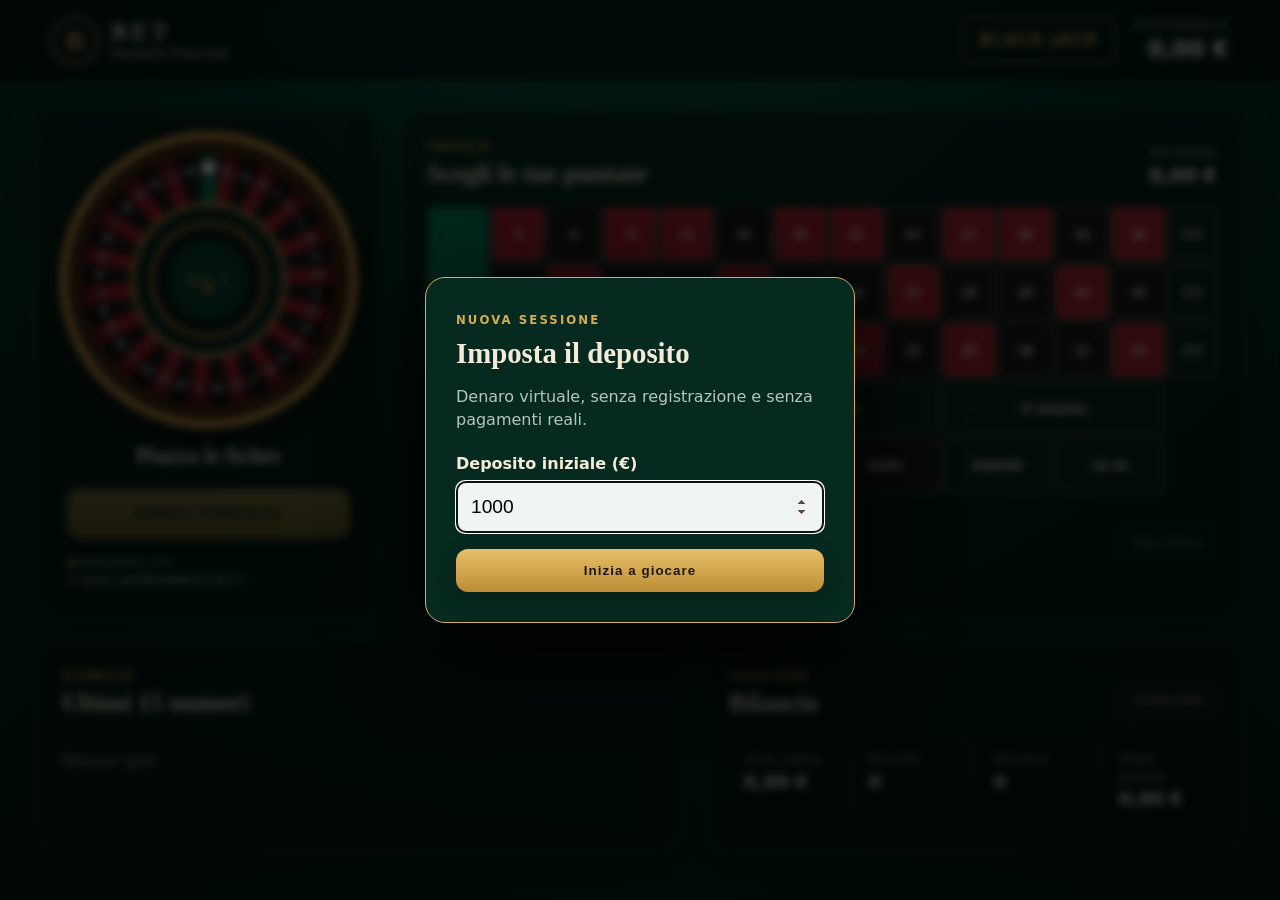
==== commit f2f430e2: "Link Roulette to two-deck Black Jack" ====
--- a/index.html
+++ b/index.html
@@ -8,12 +8,12 @@
   <meta name="viewport" content="width=device-width,initial-scale=1">
   <meta name="description" content="BET — simulatore gratuito di roulette francese con generatore casuale crittograficamente sicuro.">
   <title>BET — Roulette francese</title>
-  <link rel="stylesheet" href="bet-v7.css">
+  <link rel="stylesheet" href="bet-v9.css">
 </head>
 <body>
   <header class="topbar">
     <div class="brand"><span class="brand-mark">B</span><div><strong>BET</strong><small>Roulette francese</small></div></div>
-    <div class="balance-card"><span>Disponibile</span><strong id="balance">€ 0,00</strong></div>
+    <div class="top-actions"><a class="game-nav" href="blackjack.html">BLACK JACK</a><div class="balance-card"><span>Disponibile</span><strong id="balance">€ 0,00</strong></div></div>
   </header>
 
   <main>
--- a/bet-v9.css
+++ b/bet-v9.css
@@ -0,0 +1,21 @@
+:root{--felt:#063b2c;--felt2:#07513b;--gold:#d5ab55;--cream:#f4ecd9;--ink:#141713;--red:#a9232d;--black:#171a18;--line:rgba(244,236,217,.48);--panel:rgba(2,24,18,.58)}
+*{box-sizing:border-box}body{margin:0;min-height:100vh;color:var(--cream);font:16px/1.4 Inter,ui-sans-serif,system-ui,-apple-system,"Segoe UI",sans-serif;background:radial-gradient(circle at 50% -20%,#147153 0,var(--felt) 40%,#021b14 100%);background-attachment:fixed}.topbar{min-height:82px;padding:14px clamp(18px,4vw,60px);display:flex;justify-content:space-between;align-items:center;border-bottom:1px solid rgba(213,171,85,.35);background:rgba(1,18,13,.7);backdrop-filter:blur(10px)}.brand{display:flex;gap:12px;align-items:center}.brand-mark{width:48px;height:48px;display:grid;place-items:center;border:2px solid var(--gold);border-radius:50%;font:700 28px Georgia,serif;color:var(--gold)}.brand strong{display:block;font:700 24px Georgia,serif;letter-spacing:.18em}.brand small{color:#bfcaC2;display:block}.balance-card{text-align:right}.balance-card span{display:block;color:#a8bdb4;font-size:.78rem;text-transform:uppercase;letter-spacing:.12em}.balance-card strong{font-size:1.45rem;color:#fff}main{max-width:1500px;margin:auto;padding:28px clamp(14px,3vw,40px) 50px}.panel{border:1px solid rgba(213,171,85,.28);border-radius:20px;background:var(--panel);box-shadow:0 22px 60px rgba(0,0,0,.25);backdrop-filter:blur(6px)}.game-grid{display:grid;grid-template-columns:minmax(290px,.75fr) minmax(640px,1.85fr);gap:24px}.wheel-panel{padding:28px;display:flex;flex-direction:column;align-items:center}.wheel-wrap{width:min(100%,390px);aspect-ratio:1;display:grid;place-items:center}.wheel{position:relative;width:100%;height:100%;border-radius:50%;border:15px solid #422b15;background:conic-gradient(from -4.86deg,#008b5d 0 9.72deg,#a9232d 9.72deg 19.44deg,#171a18 19.44deg 29.16deg,#a9232d 29.16deg 38.88deg,#171a18 38.88deg 48.6deg,#a9232d 48.6deg 58.32deg,#171a18 58.32deg 68.04deg,#a9232d 68.04deg 77.76deg,#171a18 77.76deg 87.48deg,#a9232d 87.48deg 97.2deg,#171a18 97.2deg 106.92deg,#a9232d 106.92deg 116.64deg,#171a18 116.64deg 126.36deg,#a9232d 126.36deg 136.08deg,#171a18 136.08deg 145.8deg,#a9232d 145.8deg 155.52deg,#171a18 155.52deg 165.24deg,#a9232d 165.24deg 174.96deg,#171a18 174.96deg 184.68deg,#a9232d 184.68deg 194.4deg,#171a18 194.4deg 204.12deg,#a9232d 204.12deg 213.84deg,#171a18 213.84deg 223.56deg,#a9232d 223.56deg 233.28deg,#171a18 233.28deg 243deg,#a9232d 243deg 252.72deg,#171a18 252.72deg 262.44deg,#a9232d 262.44deg 272.16deg,#171a18 272.16deg 281.88deg,#a9232d 281.88deg 291.6deg,#171a18 291.6deg 301.32deg,#a9232d 301.32deg 311.04deg,#171a18 311.04deg 320.76deg,#a9232d 320.76deg 330.48deg,#171a18 330.48deg 340.2deg,#a9232d 340.2deg 349.92deg,#171a18 349.92deg 360deg);box-shadow:0 0 0 7px var(--gold),0 0 0 12px #20180f,inset 0 0 45px #000,0 25px 35px rgba(0,0,0,.42);transition:transform 4s cubic-bezier(.1,.65,.1,1)}.wheel:after{content:"";position:absolute;inset:19%;border:5px double var(--gold);border-radius:50%;background:radial-gradient(circle,#0b412f 0 38%,#071c15 39% 52%,#a98039 53% 56%,#09291f 57%)}.wheel-label{position:absolute;z-index:2;inset:34%;display:grid;place-items:center;border-radius:50%;color:var(--gold);font-family:Georgia,serif}.wheel-label span{font-size:clamp(20px,3vw,38px);letter-spacing:.1em}.wheel-label strong{position:absolute;bottom:17%;font-size:28px}.ball{position:absolute;z-index:4;width:15px;height:15px;border-radius:50%;background:#fff;box-shadow:0 2px 6px #000;left:calc(50% - 7px);top:3%;transform-origin:7px calc(47% * 6.2)}.wheel.spinning .ball{animation:ballSpin 4s cubic-bezier(.1,.6,.15,1)}@keyframes ballSpin{to{transform:rotate(-1900deg)}}.result{margin:22px 0 14px;min-height:32px;font:700 1.4rem Georgia,serif;color:#fff}.primary,.spin{border:0;background:linear-gradient(#e6bf68,#bd8d36);color:#1d170e;font-weight:900;letter-spacing:.08em;border-radius:12px;box-shadow:0 8px 20px rgba(0,0,0,.25);cursor:pointer}.spin{width:min(100%,300px);padding:16px;font-size:1.15rem}.primary:hover,.spin:hover{filter:brightness(1.08)}button:disabled{opacity:.5;cursor:not-allowed}.rng-note{font-size:.78rem;color:#9cb1a7;margin:14px 0 0}.rng-note code{color:#c8d8cf}.lock{color:var(--gold)}.table-panel{padding:24px;min-width:0}.section-head{display:flex;justify-content:space-between;gap:14px;align-items:end;margin-bottom:18px}.eyebrow{color:var(--gold);font-size:.73rem;font-weight:800;letter-spacing:.18em}.section-head h1,.section-head h2{font:700 clamp(1.25rem,2vw,1.65rem) Georgia,serif;margin:2px 0 0}.current-bet{text-align:right;color:#adc0b7;font-size:.85rem}.current-bet strong{display:block;color:#fff;font-size:1.2rem}.roulette-table{display:grid;grid-template-columns:60px repeat(12,minmax(42px,1fr)) 48px;grid-template-rows:repeat(5,54px);gap:4px;overflow-x:auto;padding-bottom:5px}.bet-cell{position:relative;display:grid;place-items:center;min-width:42px;border:1px solid var(--line);border-radius:4px;color:white;font-weight:800;cursor:pointer;user-select:none;transition:.12s}.bet-cell:hover,.bet-cell.dragover{outline:2px solid var(--gold);outline-offset:1px;transform:translateY(-1px)}.bet-cell.red{background:var(--red)}.bet-cell.black{background:var(--black)}.bet-cell.green{background:#07845e}.zero{grid-column:1;grid-row:1/4}.n1{grid-row:3}.n2{grid-row:2}.n3{grid-row:1}.dozen{grid-row:4;background:rgba(255,255,255,.04)}.outside{grid-row:5;background:rgba(255,255,255,.04);font-size:.78rem}.cell-chip{position:absolute;right:-4px;top:-7px;z-index:3;width:27px;height:27px;display:grid;place-items:center;border-radius:50%;background:#efe3c4;color:#171713;border:2px dashed #624c22;font-size:.67rem;box-shadow:0 2px 5px #000}.chip-rack{margin-top:18px;display:flex;align-items:center;gap:10px;flex-wrap:wrap}.rack-label{color:#a9bdb3;margin-right:4px}.chip{width:52px;height:52px;border-radius:50%;border:4px dashed rgba(0,0,0,.55);font-weight:900;font-size:1rem;cursor:grab;box-shadow:0 4px 9px #0006}.chip.selected{outline:3px solid var(--gold);outline-offset:3px;transform:translateY(-4px)}.chip-2{background:#f0e7d1}.chip-5{background:#70b2e4}.chip-10{background:#e7686e}.chip-50{background:#171a18;color:#fff}.table-actions{display:flex;gap:8px;margin-left:auto}.table-actions button,.danger{padding:10px 13px;border:1px solid rgba(244,236,217,.25);border-radius:9px;background:transparent;color:var(--cream);cursor:pointer}.table-actions button:hover{background:rgba(255,255,255,.08)}.lower-grid{display:grid;grid-template-columns:1.2fr 1fr;gap:24px;margin-top:24px}.history-panel,.stats-panel{padding:22px}.history{min-height:50px;display:flex;gap:9px;align-items:center;overflow-x:auto}.history-num{flex:0 0 42px;height:42px;border-radius:50%;display:grid;place-items:center;font-weight:900;border:2px solid rgba(255,255,255,.55)}.history-num.red{background:var(--red)}.history-num.black{background:var(--black)}.history-num.green{background:#07845e}.empty{color:#8da59a}.stats{display:grid;grid-template-columns:repeat(4,1fr);gap:10px}.stats div{padding:14px;border:1px solid rgba(255,255,255,.1);border-radius:12px;background:rgba(0,0,0,.12)}.stats span{display:block;color:#9eb2a8;font-size:.76rem}.stats strong{font-size:1.15rem}.danger{color:#ffb4b4;border-color:#9b4b4b}dialog{border:1px solid var(--gold);border-radius:20px;background:#072a20;color:var(--cream);max-width:430px;box-shadow:0 30px 90px #000;padding:0}dialog::backdrop{background:rgba(0,0,0,.72);backdrop-filter:blur(4px)}dialog form{padding:30px}dialog h2{font:700 1.8rem Georgia,serif;margin:7px 0}dialog p{color:#b6c6be}dialog label{display:block;margin:22px 0 6px;font-weight:700}dialog input{width:100%;padding:14px;border-radius:9px;border:1px solid #668276;background:#eff5f1;font-size:1.2rem}dialog button{width:100%;padding:14px;margin-top:16px}.positive{color:#75e6ad!important}.negative{color:#ff9292!important}
+@media(max-width:1050px){.game-grid{grid-template-columns:1fr}.wheel-panel{display:grid;grid-template-columns:minmax(240px,360px) 1fr;column-gap:28px}.wheel-wrap{grid-row:1/5}.roulette-table{grid-template-columns:55px repeat(12,minmax(48px,1fr)) 48px}.lower-grid{grid-template-columns:1fr}.stats-panel{order:-1}}@media(max-width:700px){main{padding:15px 10px 30px}.topbar{min-height:68px}.brand small{display:none}.balance-card strong{font-size:1.2rem}.game-grid,.lower-grid{gap:14px}.wheel-panel{display:flex;padding:20px}.wheel-wrap{max-width:290px}.table-panel{padding:16px}.roulette-table{grid-template-columns:48px repeat(12,44px) 44px;grid-template-rows:repeat(5,48px)}.chip-rack{justify-content:center}.rack-label{width:100%;text-align:center}.table-actions{width:100%;margin:8px 0 0}.table-actions button{flex:1}.stats{grid-template-columns:1fr 1fr}.section-head{align-items:center}.current-bet{min-width:95px}}
+
+/* Ruota numerata e puntate interne */
+.wheel-numbers{position:absolute;inset:0;z-index:3;pointer-events:none}.wheel-number{position:absolute;width:20px;height:20px;display:grid;place-items:center;transform:translate(-50%,-50%);font:800 10px/1 Arial,sans-serif;color:#fff;text-shadow:0 1px 2px #000}.wheel-number.green{color:#fff}.ball-track{position:absolute;inset:0;z-index:6;border-radius:50%;transition:transform 4s cubic-bezier(.12,.7,.08,1);pointer-events:none}.ball-track .ball{left:calc(50% - 7px);top:2.5%;transform:none;transform-origin:center}.wheel.spinning .ball{animation:none}.wheel-label{z-index:4}.roulette-table{position:relative}
+
+/* Le aree per le puntate combinate sono invisibili, come su un tavolo reale. */
+.inside-marker{width:24px!important;height:24px!important;min-width:24px!important;min-height:24px!important;border:0!important;background:transparent!important;box-shadow:none!important;outline:0!important}
+.inside-marker:hover,.inside-marker.dragover{border:0!important;background:transparent!important;box-shadow:none!important;outline:0!important}
+.inside-marker.h-split,.inside-marker.corner,.inside-marker.sixline{justify-self:end}.inside-marker.v-split,.inside-marker.corner{align-self:end}.inside-marker.street,.inside-marker.sixline{align-self:start}
+.inside-marker.h-split{transform:translateX(calc(50% + 2px))}.inside-marker.v-split{transform:translateY(calc(50% + 2px))}.inside-marker.corner{transform:translate(calc(50% + 2px),calc(50% + 2px))}.inside-marker.street{transform:translateY(calc(-50% - 2px))}.inside-marker.sixline{transform:translate(calc(50% + 2px),calc(-50% - 2px))}
+.inside-marker.h-split:hover{transform:translateX(calc(50% + 2px))}.inside-marker.v-split:hover{transform:translateY(calc(50% + 2px))}.inside-marker.corner:hover{transform:translate(calc(50% + 2px),calc(50% + 2px))}.inside-marker.street:hover{transform:translateY(calc(-50% - 2px))}.inside-marker.sixline:hover{transform:translate(calc(50% + 2px),calc(-50% - 2px))}
+.inside-marker .cell-chip{left:50%;top:50%;right:auto;transform:translate(-50%,-50%)}
+.inside-marker.v-split,.inside-marker.street{justify-self:center}.inside-marker.h-split{align-self:center}
+
+/* Posizione reale delle fiches e comandi della ruota */
+.bet-cell:not(.inside-marker) .cell-chip{left:50%;top:50%;right:auto;transform:translate(-50%,-50%)}
+.wheel-spin{position:relative;z-index:2;border:0;background:transparent;color:var(--gold);font:700 clamp(15px,1.7vw,24px) Georgia,serif;letter-spacing:.08em;cursor:pointer;padding:8px;border-radius:50%}.wheel-spin:hover{color:#ffe7a8;text-shadow:0 0 14px rgba(213,171,85,.75)}.wheel-spin:focus-visible{outline:2px solid #fff;outline-offset:4px}.wheel-spin:disabled{opacity:.45}
+.rebet-main{width:min(100%,300px);padding:16px;font-size:1rem;cursor:pointer}
+.top-actions{display:flex;align-items:center;gap:18px}.game-nav{padding:11px 16px;border:1px solid var(--gold);border-radius:10px;color:var(--gold);font-weight:900;letter-spacing:.08em;text-decoration:none}.game-nav:hover{background:var(--gold);color:#152019}@media(max-width:600px){.top-actions{gap:8px}.game-nav{padding:9px;font-size:.72rem}}
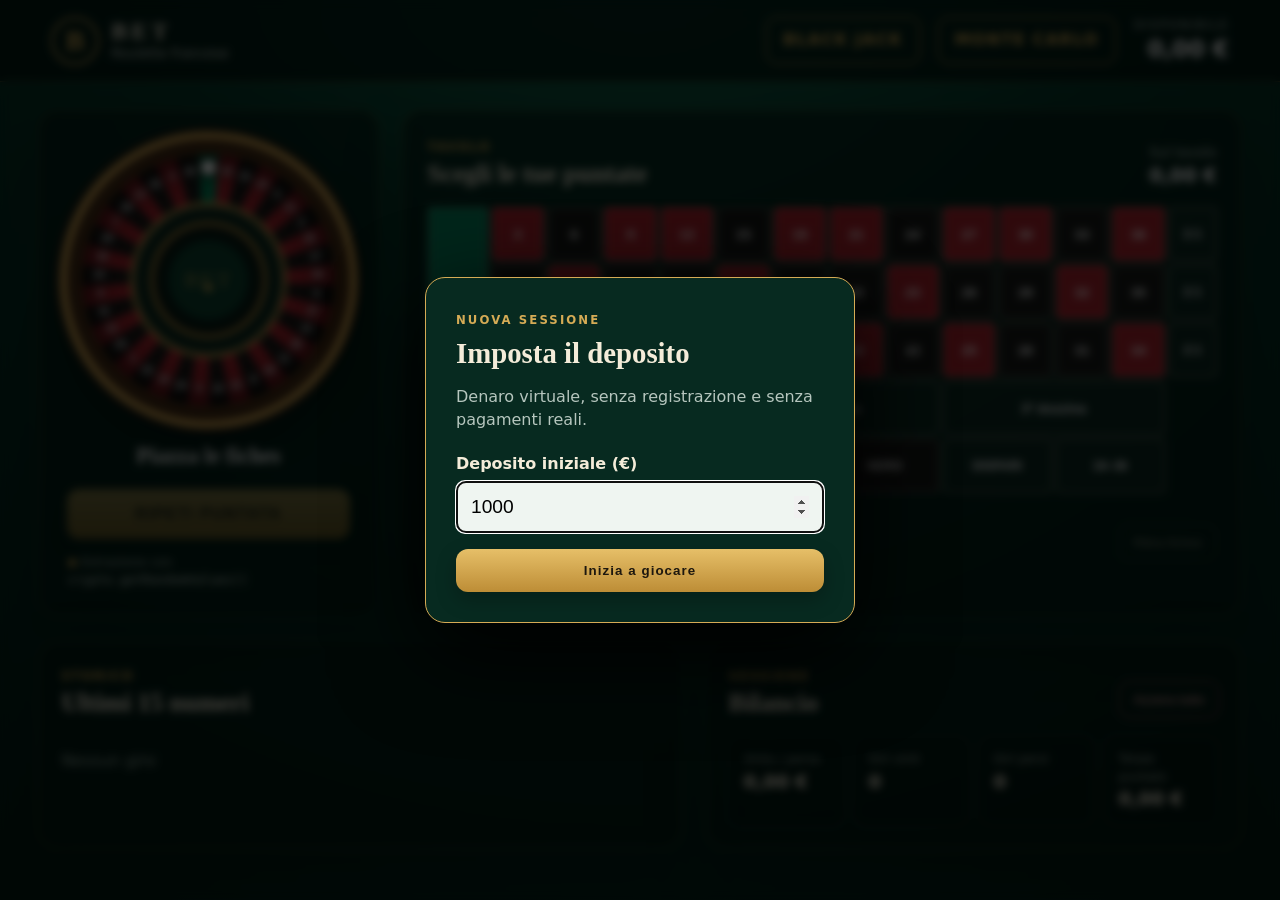
==== commit c0f75b2c: "Aggiunge Monte Carlo alla navigazione Roulette" ====
--- a/index.html
+++ b/index.html
@@ -13,7 +13,7 @@
 <body>
   <header class="topbar">
     <div class="brand"><span class="brand-mark">B</span><div><strong>BET</strong><small>Roulette francese</small></div></div>
-    <div class="top-actions"><a class="game-nav" href="blackjack.html">BLACK JACK</a><div class="balance-card"><span>Disponibile</span><strong id="balance">€ 0,00</strong></div></div>
+    <div class="top-actions"><a class="game-nav" href="blackjack.html">BLACK JACK</a><a class="game-nav" href="montecarlo.html">MONTE CARLO</a><div class="balance-card"><span>Disponibile</span><strong id="balance">€ 0,00</strong></div></div>
   </header>
 
   <main>
